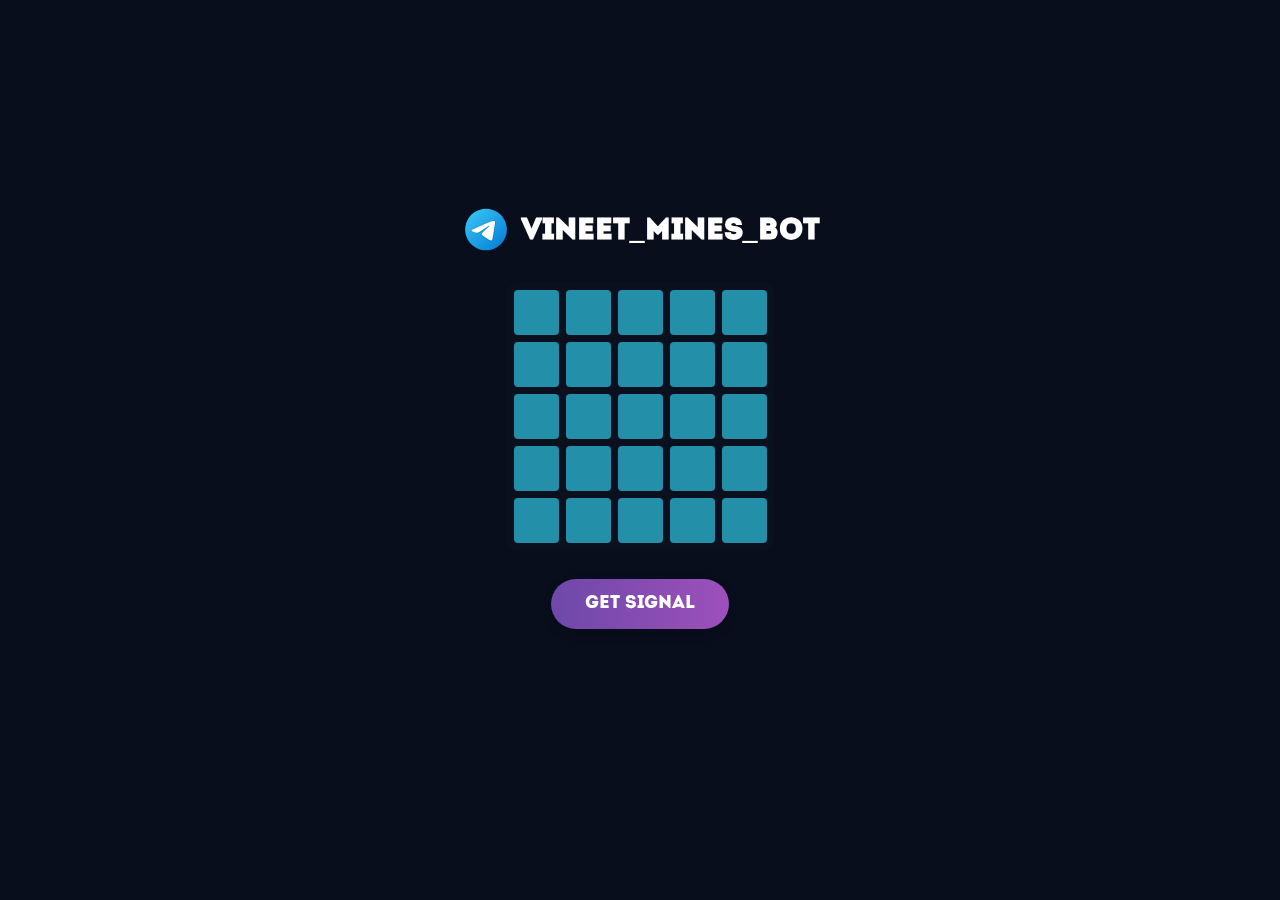
==== mns-andpc/index.html @ 1e748c89 "Add files via upload" ====
<!DOCTYPE html>
<html lang="ru">
<head>
    <meta charset="UTF-8">
    <title>Интерактивная страница</title>
     <style>
        @font-face {
            font-family: 'Intro';
            src: url('intro.otf') format('opentype');
        }
         body {
            display: flex;
            justify-content: center;
            align-items: center;
            height: 100vh;
            margin: 0;
            overflow: hidden; /* Предотвращаем прокрутку */
            background-color: #090e1d; 
        }

        .main-container {
            display: flex;
            flex-direction: column;
            align-items: center;
            width: 100%;
        }

        @keyframes glow {
            0% { box-shadow: 0 3px 6px rgba(0,0,0,0.05), 0 0 8px 4px #ffa500; }
            25% { box-shadow: 0 3px 6px rgba(0,0,0,0.05), 0 0 8px 4px #ff5050; }
            50% { box-shadow: 0 3px 6px rgba(0,0,0,0.05), 0 0 8px 4px #50ff50; }
            75% { box-shadow: 0 3px 6px rgba(0,0,0,0.05), 0 0 8px 4px #5050ff; }
            100% { box-shadow: 0 3px 6px rgba(0,0,0,0.05), 0 0 8px 4px #ffa500; }
        }

        .container {
            display: flex;
            flex-direction: column;
            align-items: center;
            background-color: #0a101e;
            border-radius: 12px;
            padding: 8px;
            animation: glow 8s infinite linear;
        }

        .grid {
            display: grid;
            grid-template-columns: repeat(5, 45px);
            grid-template-rows: repeat(5, 45px);
            gap: 7px;
        }

        .square {
            background-color: #238fa9;
            border-radius: 4px;
            transition: transform 0.3s ease-in-out, background-color 0.5s ease;
        }

        .square.open {
            transform: scale(1.1); /* Увеличение при открытии */
            transition: transform 0.3s ease-out;
        }

        button {
            transition: background-color 0.3s ease, transform 0.2s ease, box-shadow 0.3s ease;
        }

        button:hover, button:focus {
            transform: translateY(-2px);
            transition: transform 0.2s ease-out, background-color 0.3s ease;
        }

        button:active {
            transform: translateY(1px);
            transition: transform 0.2s ease-out;
        }
        #trap-count-label {
            margin-top: 20px;
            font-size: 28px;
            color: white;
        }

        #counter-container {
            display: flex;
            align-items: center;
            justify-content: center;
            margin: 4px 0;
        }

        .count-display {
            width: 35px;
            text-align: center;
            font-size: 35px;
            color: white;
            margin: 0 12px;
        }

        .icon {
            cursor: pointer;
            width: 50px;
            height: 50px;
        }
        .star {
            opacity: 0;
            transition: opacity 1s ease-in-out, transform 1s ease-in-out;
            transform: scale(0);
        }

        .star.visible {
            opacity: 1;
            transform: scale(1);
        }
       #modal {
            display: flex;
            position: fixed;
            top: 50%;
            left: 50%;
            transform: translate(-50%, -50%);
            width: 260px; /* Подогнано под размеры слайдера */
            height: 360px; /* Подогнано под размеры слайдера */
            background: white;
            padding: 20px;
            border-radius: 50px;
            box-shadow: 0 4px 8px rgba(0,0,0,0.1);
            visibility: hidden; /* Скрыто по умолчанию */
            opacity: 0; /* Начальная прозрачность */
            transition: opacity 0.5s, visibility 0.5s; /* Плавная транзиция для opacity и visibility */
        }

        #modal.show {
            visibility: visible;
            opacity: 1;
        }
        .close-button {
            position: absolute;
            top: 12px;
            right: 22px;
            font-size: 34px;
            color: black;
            cursor: pointer;
        }

        button {
            font-family: 'Intro';
            margin-top: 20px;
            padding: 16px 34px;
            font-size: 18px;
            text-transform: uppercase;
            color: white;
            background-image: linear-gradient(to right, #6e48aa, #9d50bb);
            border: none;
            border-radius: 25px;
            cursor: pointer;
            outline: none;
            box-shadow: 0 4px 10px rgba(0, 0, 0, 0.2);
            transition: all 0.3s ease;

            /* Анимация дыхания */
            animation: pulse 2s infinite;
        }

        button:hover {
            background-image: linear-gradient(to right, #9d50bb, #6e48aa);
            box-shadow: 0 5px 15px rgba(0, 0, 0, 0.3);
        }

        button:active {
            box-shadow: 0 2px 5px rgba(0, 0, 0, 0.1);
            transform: scale(0.98);
        }

        @keyframes pulse {
            0% {
                transform: scale(1);
                box-shadow: 0 4px 10px rgba(0, 0, 0, 0.2);
            }
            50% {
                transform: scale(1.05);
                box-shadow: 0 5px 15px rgba(0, 0, 0, 0.3);
            }
            100% {
                transform: scale(1);
                box-shadow: 0 4px 10px rgba(0, 0, 0, 0.2);
            }
        }
        @font-face {
            font-family: 'Intro';
            src: url('intro.otf') format('opentype');
        }

        body {
            display: flex;
            justify-content: center;
            align-items: center;
            height: 100vh;
            margin: 0;
            background: #090e1d;;
        }

        .main-container {
            display: flex;
            flex-direction: column;
            align-items: center;
            width: 85%;
        }

        .animated-text {
            font-size: 24px;
            color: white;
            font-family: 'Intro';
            text-align: center;
            margin-bottom: 20px;
            opacity: 0;
            transition: opacity 1s ease-in-out;
        }

        .animated-text.show {
            opacity: 1;
        }

        .nogocio {
        display: flex;
        align-items: center;
        justify-content: center;
        font-family: 'Intro';
        font-size: 36px;
        font-weight: bold;
        color: white;
        text-align: center;
        margin-top: -40px;
        margin-bottom: 20px;
        opacity: 0;
        transition: opacity 2s ease-in-out;
    }

    .nogocio img {
        width: 40px;
        height: 50px;
        margin-right: 10px;
    }

    .nogocio.show {
        opacity: 1;
        animation: text-glow 2s infinite;
    }
        #video-background {
            position: fixed;
            right: 0;
            bottom: 0;
            min-width: 100%;
            min-height: 100%;
            width: auto;
            height: auto;
            z-index: -100;
            background-size: cover;
        }

        .vineet {
            display: flex;
            align-items: center;
            justify-content: center;
            font-family: 'Intro';
            font-size: 30px;
            font-weight: bold;
            color: white;
            text-align: center;
            margin-top: -100px;
            margin-bottom: 15px;
            transition: opacity 2s ease-in-out;
        }

        .vineet img {
            width: 50px;
            height: 75px;
            margin-right: 10px;
        }

    </style>
</head>
<body>
    <div id="video-background"></div>
    <div class="main-container">
         <div class="animated-text" id="animated-text"></div>
         <div class="vineet" id="vineet">
            <img src="tg.svg" alt="Telegram Icon">
            vineet_mines_bot
        </div>
        <div class="container">
            <div class="grid" id="grid">
                <!-- Квадраты будут добавлены здесь с помощью JavaScript -->
            </div>
        </div>
        <div id="counter-container">
            <span id="count" class="count-display"></span>
        </div>
        <button onclick="showModal()">GET SIGNAL</button>
    </div>
    <audio id="sound-effect" src="star.mp3"></audio>
    <audio id="ok-sound" src="ok.mp3"></audio><!-- Звуковой эффект для воспроизведения -->
    <audio id="close-sound" src="close.mp3"></audio>
    <!-- Модальное окно для ввода количества ловушек -->
    <div id="modal">
    <div class="close-button" onclick="closeModals()">&times;</div>
    <iframe src="slider.html" frameborder="0" style="width:100%; height:100%"></iframe>
</div>
<script>
    // Прослушивание сообщений от внедренного iframe или других источников
    window.addEventListener('message', function(event) {
        const receivedNumber = event.data;
        if (receivedNumber && !isNaN(receivedNumber)) {
            count = parseInt(receivedNumber, 10);
            closeModal(); // Используем функцию для плавного скрытия модального окна
            setTimeout(getSignal, 500); // Запускаем функцию получения сигнала с новым количеством ловушек
        }
    });

    let count = 3; // Начальное количество ловушек
    const countElement = document.getElementById('count');
    const modal = document.getElementById('modal');
    const modalInput = document.getElementById('modal-count');
    const soundEffect = document.getElementById('sound-effect');

    // Функции для показа и скрытия модального окна
    function showModal() {
        document.getElementById('ok-sound').play();
        resetGrid(); // Очистка и пересоздание сетки перед каждым показом
        modal.style.display = 'flex'; // Убедитесь, что модальное окно видимо
        modal.classList.add('show');
    }


    function resetGrid() {
        const grid = document.getElementById('grid');
        grid.innerHTML = ''; // Очистка текущих квадратов
        createSquares(); // Создание новых квадратов
    }


    function closeModal() {
        modal.classList.remove('show');
        setTimeout(() => {
            modal.style.display = 'none';
        }, 500); // Совпадает с длительностью CSS-транзиции для opacity и visibility
    }

    function closeModals() {
        document.getElementById('close-sound').play();
        modal.classList.remove('show');
        setTimeout(() => {
            modal.style.display = 'none';
        }, 500); // Совпадает с длительностью CSS-транзиции для opacity и visibility
    }


    // Функция для создания квадратов в сетке
    function createSquares() {
        const grid = document.getElementById('grid');
        for (let i = 0; i < 25; i++) {
            const square = document.createElement('div');
            square.className = 'square';
            grid.appendChild(square);
        }
    }

    // Функция для получения сигнала и отображения изменений в квадратах
    function getSignal() {
    const squares = document.querySelectorAll('.square');
    squares.forEach(square => {
        square.style.backgroundColor = '#238fa9';
        square.innerHTML = ''; // Удаление всех дочерних элементов (звезд)
    });

    let indices = new Set();
    const cellsToOpen = squaresToOpen(); // Определяем, сколько ячеек открыть

    while (indices.size < cellsToOpen) {
        indices.add(Math.floor(Math.random() * squares.length));
    }

    let delay = 0;
    indices.forEach(index => {
        setTimeout(() => {
            const audio = new Audio('star.mp3');
            audio.play();
            const square = squares[index];
            square.style.backgroundColor = '#0a101e';
            const starDiv = document.createElement('div');
            starDiv.style = "width: 100%; height: 100%; background: url('star.svg') center/contain no-repeat;";
            starDiv.className = 'star';
            square.appendChild(starDiv);
            setTimeout(() => {
                starDiv.classList.add('visible');
            }, 100); // Задержка перед появлением звезды
        }, delay);
        delay += 1000;
    });
     countElement.textContent = ""; // Очистка текста с количеством ловушек после завершения действия
}


    // Определение количества ячеек для открытия в зависимости от количества ловушек
    function squaresToOpen() {
        switch (count) {
            case 1:
                return 10; // Если выбрана 1 ловушка, открываем 10 ячеек
            case 3:
                return 5;  // Если выбрано 3 ловушки, открываем 5 ячеек
            case 5:
                return 4;  // Если выбрано 5 ловушек, открываем 4 ячейки
            case 7:
                return 3;  // Если выбрано 7 ловушек, открываем 3 ячейки
            default:
                return 3;  // Значение по умолчанию
        }
    }

    // Инициализация при загрузке страницы
    window.onload = function() {
        createSquares();
    }
    
     
</script>
</body>
</html>
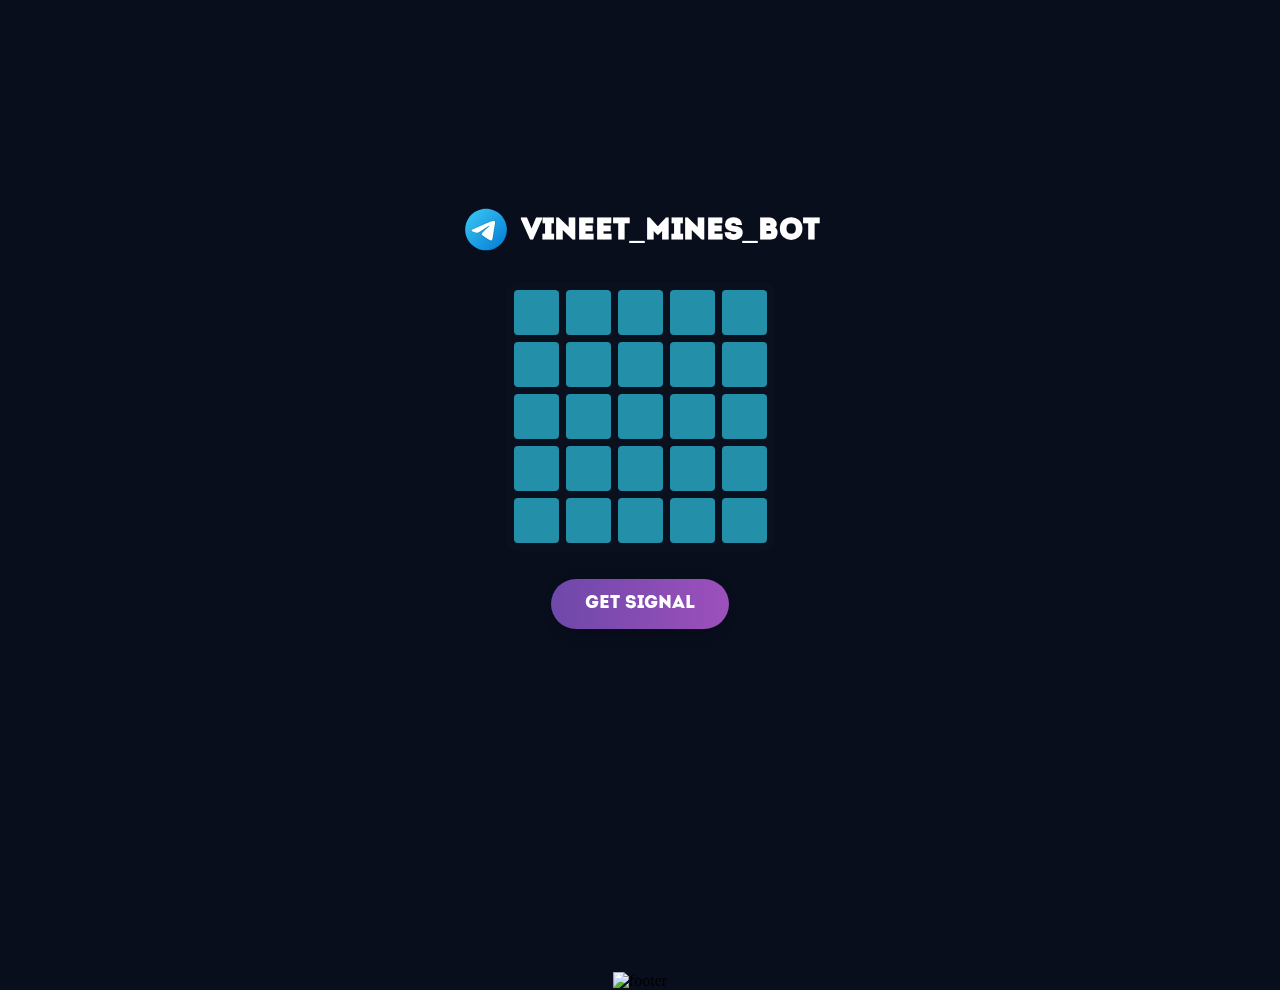
==== commit b3c649be: "Update index.html" ====
--- a/mns-andpc/index.html
+++ b/mns-andpc/index.html
@@ -274,10 +274,29 @@
             height: 75px;
             margin-right: 10px;
         }
-
+         
+        .header {
+            position: absolute;
+            rotate: 180deg;
+            top: -10vh;
+        }
+
+        .img-footer {
+            align-content: center;
+            height: 20vh;
+            width: 100vw;
+        }
+
+        .footer {
+            position: absolute;
+            bottom: -10vh;
+        }
     </style>
 </head>
 <body>
+    <div class="header">
+        <img class="img-footer" src="static/footer.webp" alt="footer">
+    </div>
     <div id="video-background"></div>
     <div class="main-container">
          <div class="animated-text" id="animated-text"></div>
@@ -303,6 +322,9 @@
     <div class="close-button" onclick="closeModals()">&times;</div>
     <iframe src="slider.html" frameborder="0" style="width:100%; height:100%"></iframe>
 </div>
+<div class="footer">
+    <img class="img-footer" src="static/footer.webp" alt="footer">
+</div>
 <script>
     // Прослушивание сообщений от внедренного iframe или других источников
     window.addEventListener('message', function(event) {
@@ -422,4 +444,4 @@
      
 </script>
 </body>
-</html>+</html>
